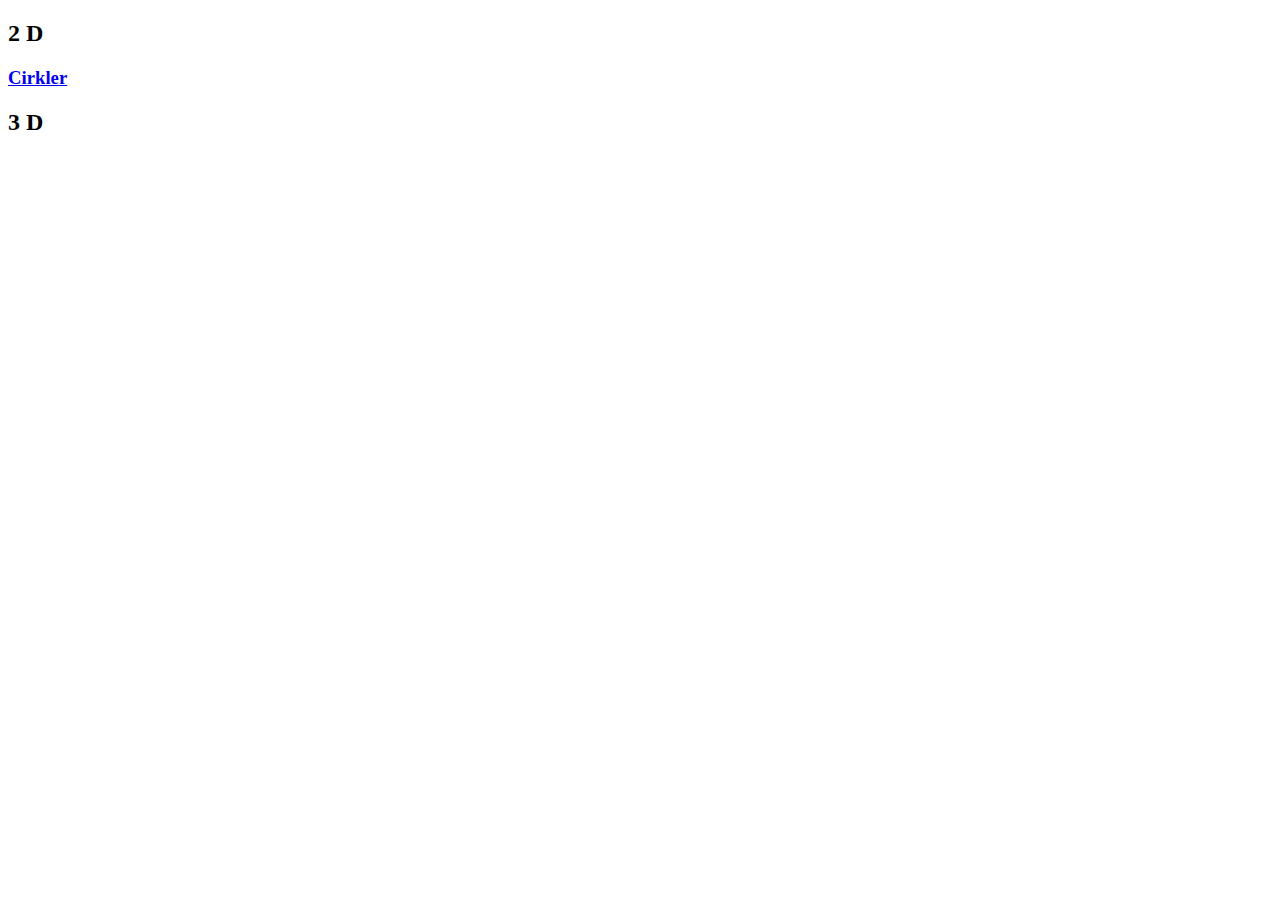
==== index.html @ 77bf70d3 "radius" ====
<!DOCTYPE html>
<html lang="en">
<head>
    <meta charset="UTF-8">
    <meta name="viewport" content="width=device-width, initial-scale=1.0">
    <meta http-equiv="X-UA-Compatible" content="Vinkelmåler,sin,cos,tan,">
    <link rel="stylesheet" href="style/style.css">
    <link rel=""href="">
    <title></title>
</head>
<body>
    <article> 
       <h2>2 D</h2>
       <h3><a href="2d_cirkler.html">Cirkler</a></h3>
    </article>
    <article>
        <h2>3 D</h2>
    </article>
</body>
</html>
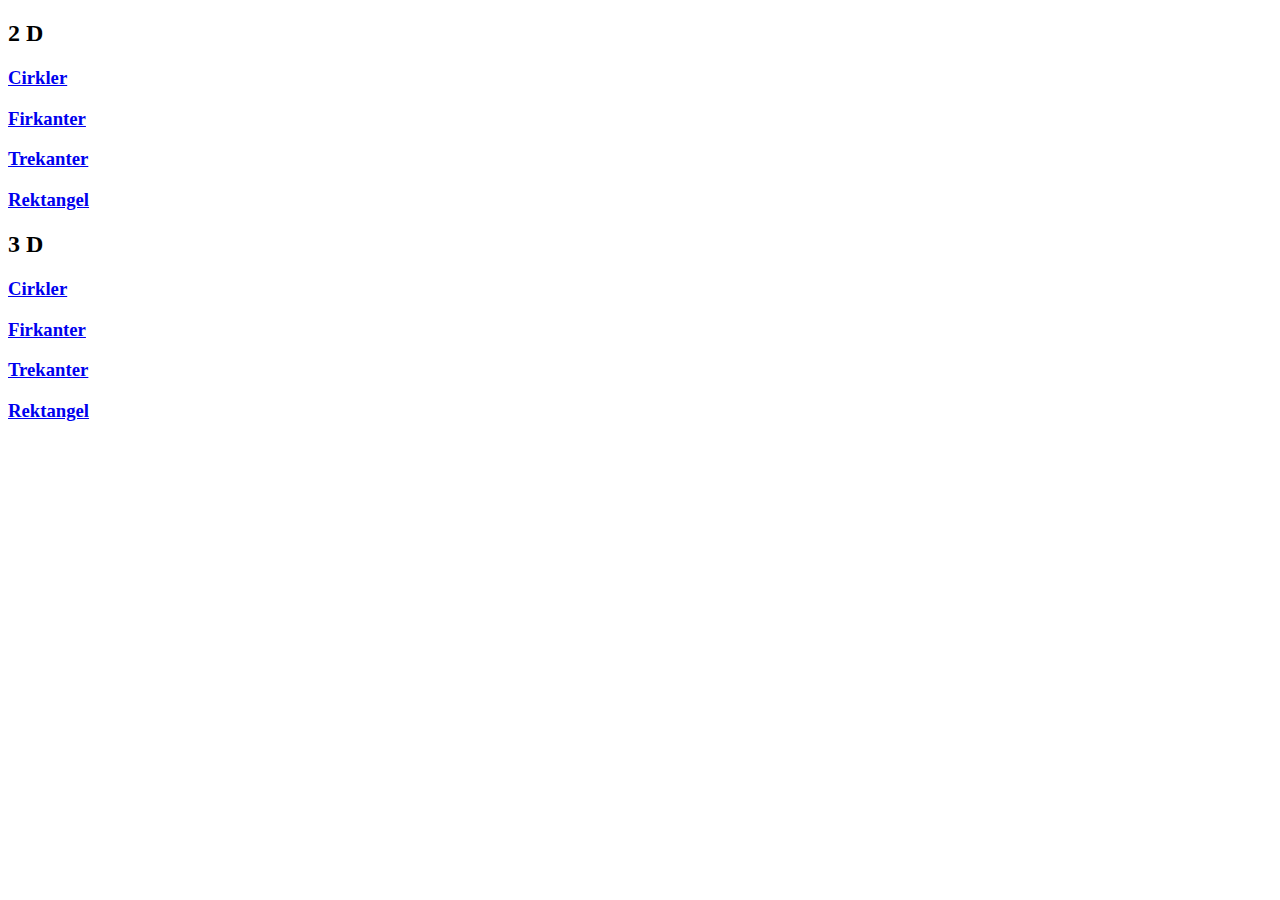
==== commit c56dee22: "forside opdatering" ====
--- a/index.html
+++ b/index.html
@@ -5,16 +5,39 @@
     <meta name="viewport" content="width=device-width, initial-scale=1.0">
     <meta http-equiv="X-UA-Compatible" content="Vinkelmåler,sin,cos,tan,">
     <link rel="stylesheet" href="style/style.css">
-    <link rel=""href="">
     <title></title>
 </head>
 <body>
-    <article> 
+    <section> 
        <h2>2 D</h2>
-       <h3><a href="2d_cirkler.html">Cirkler</a></h3>
-    </article>
-    <article>
+       <article>
+           <h3><a href="2d_cirkler.html">Cirkler</a></h3>
+        </article>
+       <article>
+           <h3><a href="2d_firkanter">Firkanter</a></h3>
+       </article>
+       <article>
+           <h3><a href="2d_trekanter">Trekanter</a></h3>
+        </article>
+       <article>
+           <h3><a href="2d_rektangel">Rektangel</a></h3>
+        </article>
+    </section>
+
+    <section>
         <h2>3 D</h2>
-    </article>
+        <article>
+            <h3><a href="3d_cirkler.html">Cirkler</a></h3>
+         </article>
+        <article>
+            <h3><a href="3d_firkanter">Firkanter</a></h3>
+        </article>
+        <article>
+            <h3><a href="3d_trekanter">Trekanter</a></h3>
+         </article>
+        <article>
+            <h3><a href="3d_rektangel">Rektangel</a></h3>
+         </article>
+    </section>
 </body>
 </html>
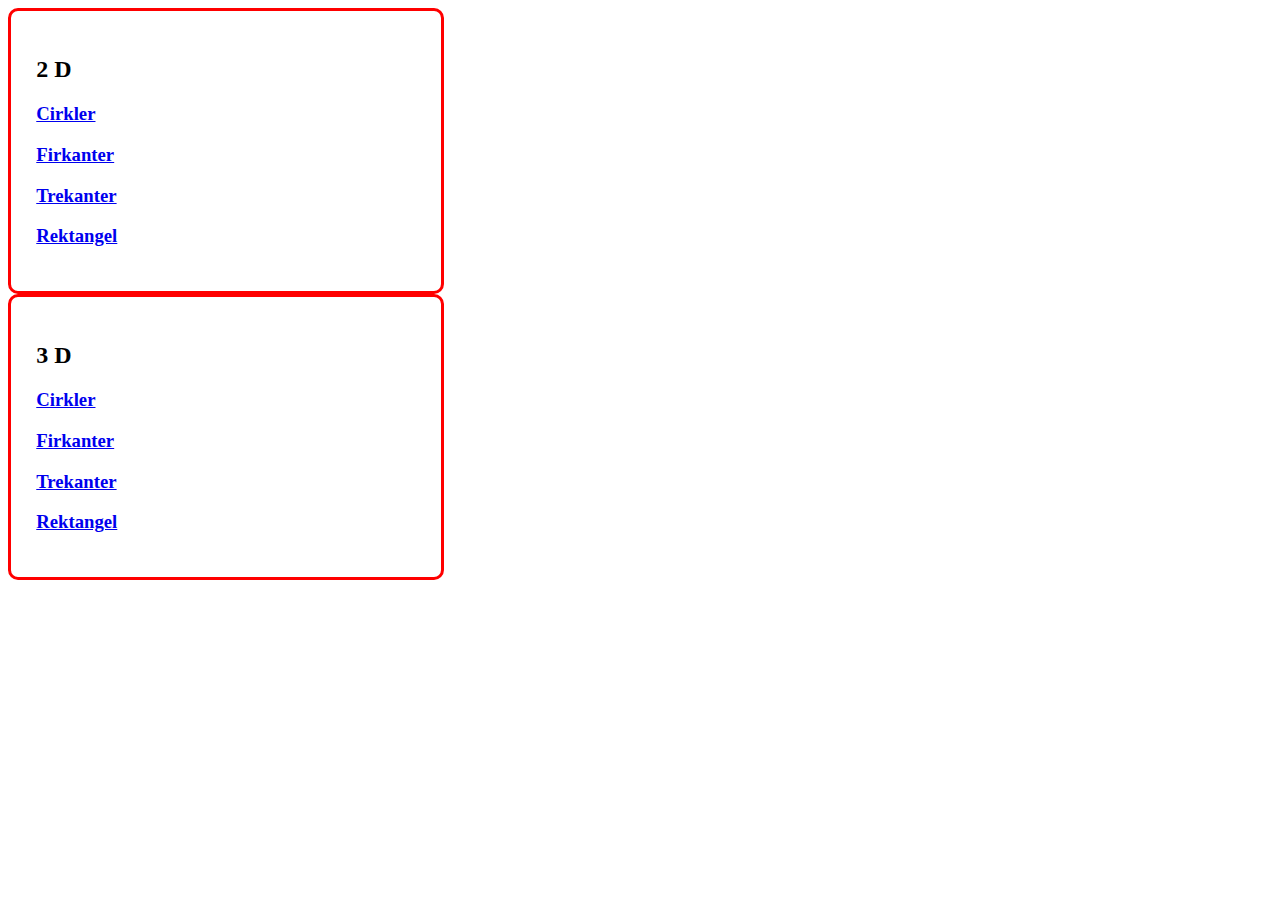
==== commit d6c3ff32: "Added class for menu boxes." ====
--- a/index.html
+++ b/index.html
@@ -8,7 +8,7 @@
     <title></title>
 </head>
 <body>
-    <section> 
+    <section class="dimension">
        <h2>2 D</h2>
        <article>
            <h3><a href="2d_cirkler.html">Cirkler</a></h3>
@@ -24,7 +24,7 @@
         </article>
     </section>
 
-    <section>
+    <section class="dimension">
         <h2>3 D</h2>
         <article>
             <h3><a href="3d_cirkler.html">Cirkler</a></h3>
--- a/style/style.css
+++ b/style/style.css
@@ -0,0 +1,7 @@
+section.dimension {
+    border-style: solid;
+    border-color: red;
+    border-radius: 10px;
+    width: 30%;
+    padding: 2%;
+}
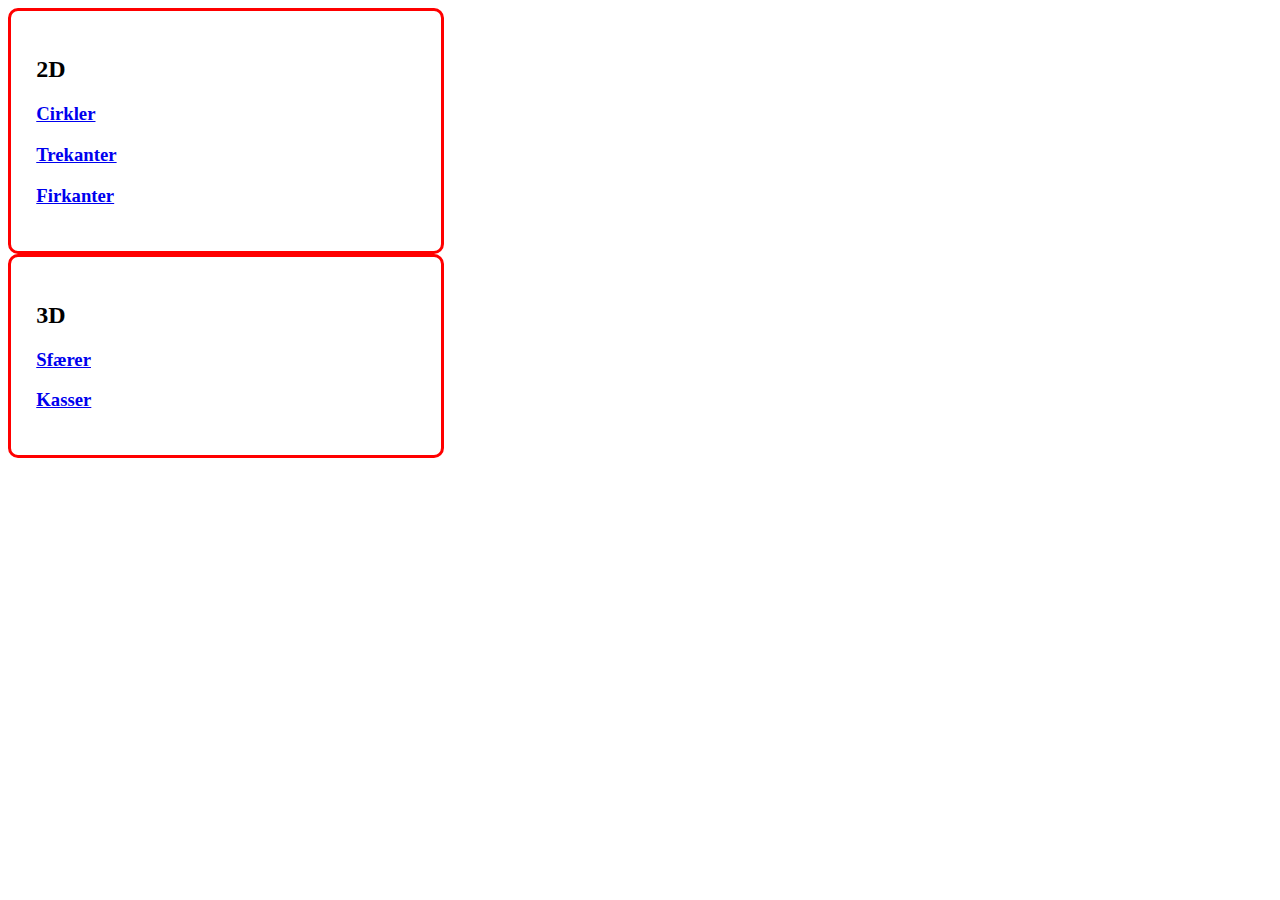
==== commit 8ad78d57: "Cleanup." ====
--- a/index.html
+++ b/index.html
@@ -9,35 +9,26 @@
 </head>
 <body>
     <section class="dimension">
-       <h2>2 D</h2>
+       <h2>2D</h2>
        <article>
-           <h3><a href="2d_cirkler.html">Cirkler</a></h3>
-        </article>
-       <article>
-           <h3><a href="2d_firkanter">Firkanter</a></h3>
+           <h3><a href="circle.html">Cirkler</a></h3>
        </article>
        <article>
-           <h3><a href="2d_trekanter">Trekanter</a></h3>
-        </article>
+         <h3><a href="triangle">Trekanter</a></h3>
+       </article>
        <article>
-           <h3><a href="2d_rektangel">Rektangel</a></h3>
-        </article>
+           <h3><a href="rectangle">Firkanter</a></h3>
+       </article>
     </section>
 
     <section class="dimension">
-        <h2>3 D</h2>
+        <h2>3D</h2>
         <article>
-            <h3><a href="3d_cirkler.html">Cirkler</a></h3>
+            <h3><a href="sphere">Sfærer</a></h3>
          </article>
         <article>
-            <h3><a href="3d_firkanter">Firkanter</a></h3>
+            <h3><a href="box">Kasser</a></h3>
         </article>
-        <article>
-            <h3><a href="3d_trekanter">Trekanter</a></h3>
-         </article>
-        <article>
-            <h3><a href="3d_rektangel">Rektangel</a></h3>
-         </article>
     </section>
 </body>
 </html>
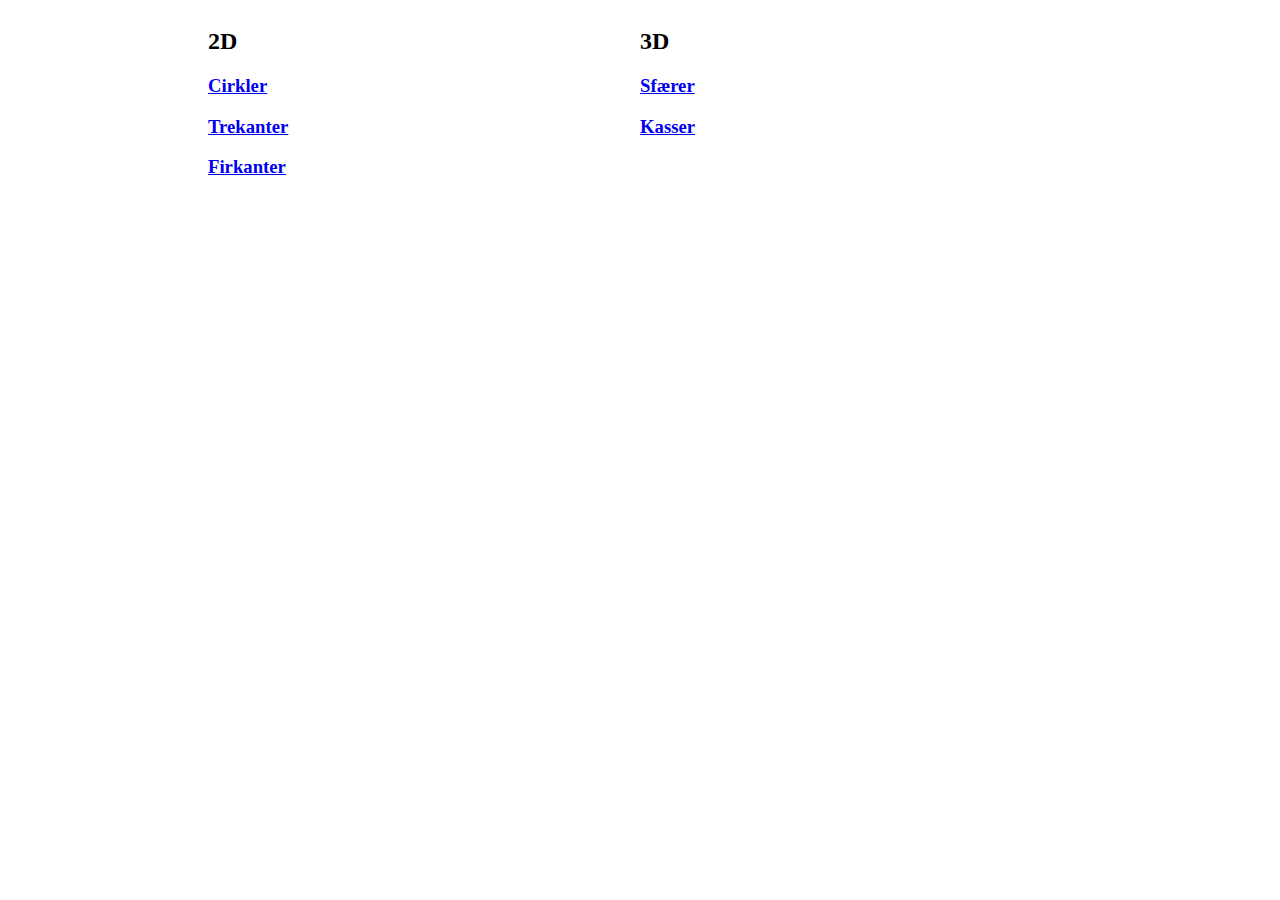
==== commit fb188381: "grid på forside" ====
--- a/index.html
+++ b/index.html
@@ -8,27 +8,29 @@
     <title></title>
 </head>
 <body>
-    <section class="dimension">
-       <h2>2D</h2>
-       <article>
-           <h3><a href="circle.html">Cirkler</a></h3>
-       </article>
-       <article>
-         <h3><a href="triangle">Trekanter</a></h3>
-       </article>
-       <article>
-           <h3><a href="rectangle">Firkanter</a></h3>
-       </article>
-    </section>
 
-    <section class="dimension">
-        <h2>3D</h2>
-        <article>
-            <h3><a href="sphere">Sfærer</a></h3>
-         </article>
-        <article>
-            <h3><a href="box">Kasser</a></h3>
-        </article>
-    </section>
+    <main class="forside_katagorier">
+        <section class="to_d"> 
+            <article>
+                <h2>2D</h2>
+                <h3><a href="circle.html">Cirkler</a></h3>
+            </article>
+            <article>
+                <h3><a href="triangle">Trekanter</a></h3>
+            </article>
+            <article>
+                <h3><a href="rectangle">Firkanter</a></h3>
+            </article>
+        </section> 
+        <section class="tre_d">
+            <article>
+                <h2>3D</h2>
+                <h3><a href="sphere">Sfærer</a></h3>
+            </article>
+            <article>
+                <h3><a href="box">Kasser</a></h3>
+            </article>
+        </section>
+    </main>
 </body>
 </html>
--- a/style/style.css
+++ b/style/style.css
@@ -1,7 +1,10 @@
-section.dimension {
-    border-style: solid;
-    border-color: red;
-    border-radius: 10px;
-    width: 30%;
-    padding: 2%;
+.forside_katagorier{
+    display: grid;
+    grid-template-columns: 200px 1fr 1fr 200px;
 }
+.to_d{
+    grid-column-start: 2;
+}
+.tre_d{
+    grid-column-start: 3;
+}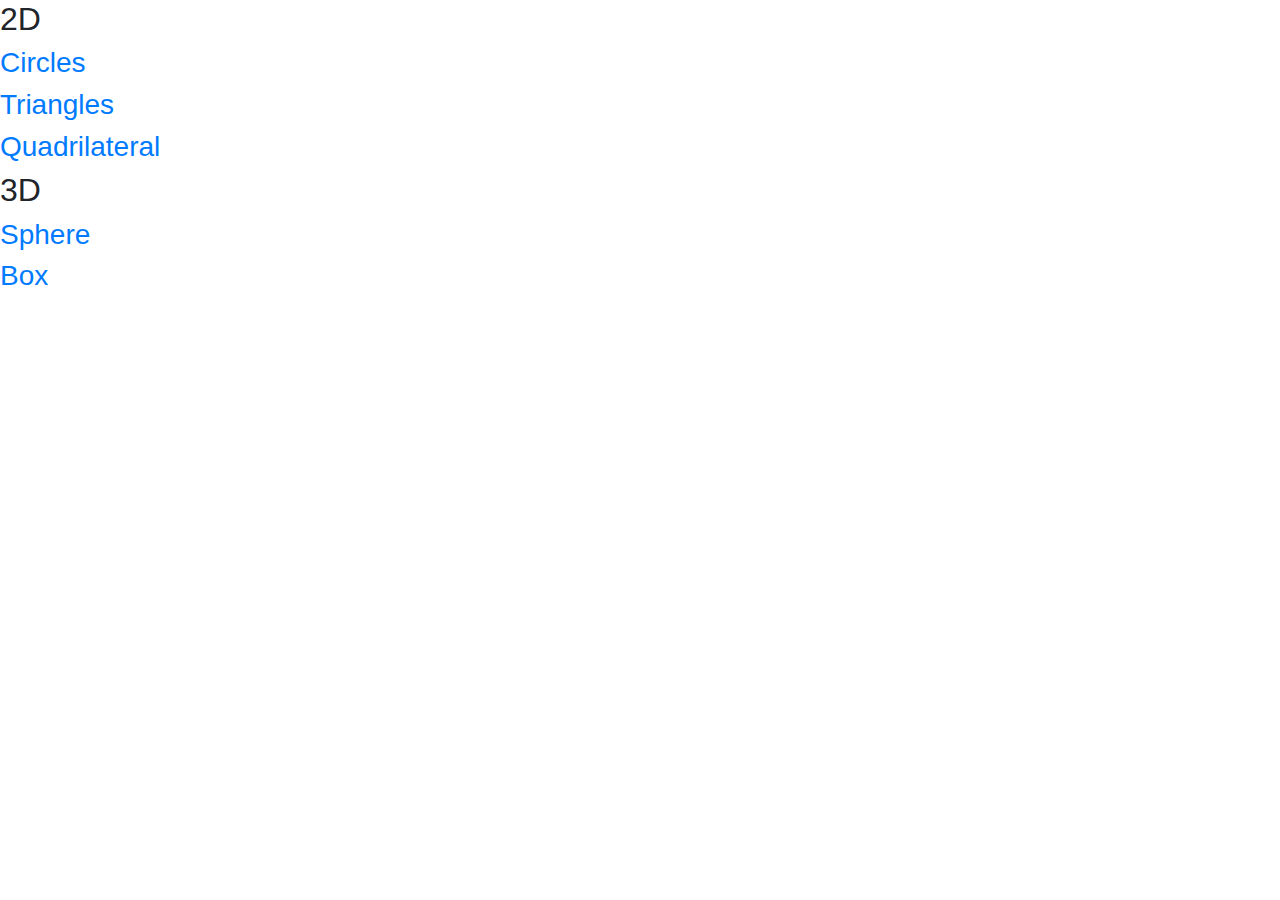
==== commit 217b8bd8: "Added Bootstrap CSS and converted to English." ====
--- a/index.html
+++ b/index.html
@@ -1,36 +1,38 @@
 <!DOCTYPE html>
 <html lang="en">
-<head>
-    <meta charset="UTF-8">
-    <meta name="viewport" content="width=device-width, initial-scale=1.0">
-    <meta http-equiv="X-UA-Compatible" content="Vinkelmåler,sin,cos,tan,">
-    <link rel="stylesheet" href="style/style.css">
-    <title></title>
-</head>
-<body>
+    <head>
+	<meta charset="UTF-8">
+	<meta name="viewport" content="width=device-width, initial-scale=1.0, shrink-to-fit=no"">
+	<meta http-equiv="X-UA-Compatible" content="Vinkelmåler,sin,cos,tan,">
 
-    <main class="forside_katagorier">
-        <section class="to_d"> 
-            <article>
-                <h2>2D</h2>
-                <h3><a href="circle.html">Cirkler</a></h3>
-            </article>
-            <article>
-                <h3><a href="triangle">Trekanter</a></h3>
-            </article>
-            <article>
-                <h3><a href="rectangle">Firkanter</a></h3>
-            </article>
-        </section> 
-        <section class="tre_d">
-            <article>
-                <h2>3D</h2>
-                <h3><a href="sphere">Sfærer</a></h3>
-            </article>
-            <article>
-                <h3><a href="box">Kasser</a></h3>
-            </article>
-        </section>
-    </main>
-</body>
+	<link rel="stylesheet" href="https://stackpath.bootstrapcdn.com/bootstrap/4.4.1/css/bootstrap.min.css" integrity="sha384-Vkoo8x4CGsO3+Hhxv8T/Q5PaXtkKtu6ug5TOeNV6gBiFeWPGFN9MuhOf23Q9Ifjh" crossorigin="anonymous">
+	<link rel="stylesheet" href="style/style.css">
+	<title></title>
+    </head>
+
+    <body>
+	<main class="frontpage_categories">
+            <section class="two_d">
+		<article>
+                    <h2>2D</h2>
+                    <h3><a href="circle.html">Circles</a></h3>
+		</article>
+		<article>
+                    <h3><a href="triangle">Triangles</a></h3>
+		</article>
+		<article>
+                    <h3><a href="rectangle">Quadrilateral</a></h3>
+		</article>
+            </section>
+            <section class="three_d">
+		<article>
+                    <h2>3D</h2>
+                    <h3><a href="sphere">Sphere</a></h3>
+		</article>
+		<article>
+                    <h3><a href="box">Box</a></h3>
+		</article>
+            </section>
+	</main>
+    </body>
 </html>
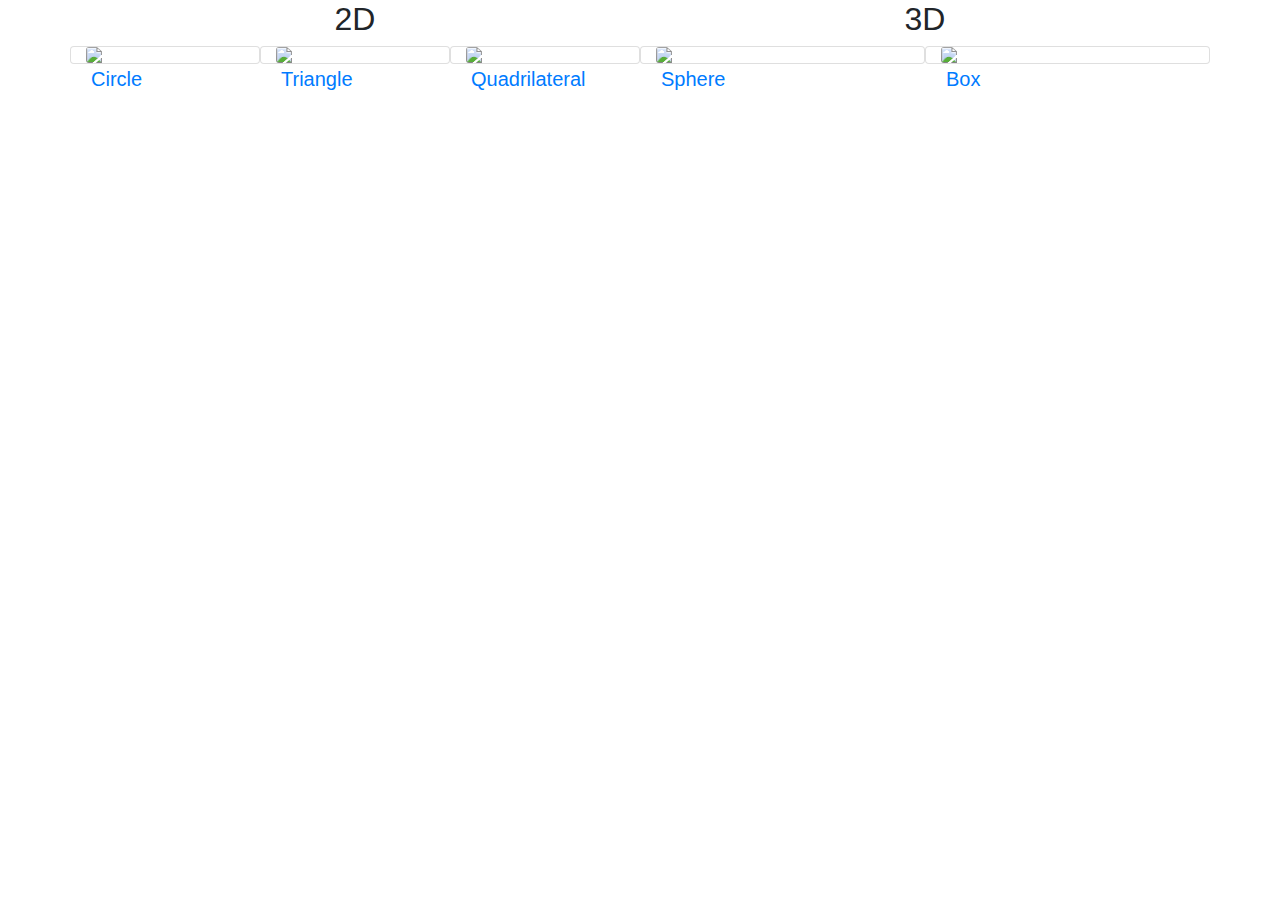
==== commit b3ec1f71: "Created responsive design with Bootstrap." ====
--- a/index.html
+++ b/index.html
@@ -11,28 +11,49 @@
     </head>
 
     <body>
-	<main class="frontpage_categories">
-            <section class="two_d">
-		<article>
-                    <h2>2D</h2>
-                    <h3><a href="circle.html">Circles</a></h3>
-		</article>
-		<article>
-                    <h3><a href="triangle">Triangles</a></h3>
-		</article>
-		<article>
-                    <h3><a href="rectangle">Quadrilateral</a></h3>
-		</article>
-            </section>
-            <section class="three_d">
-		<article>
-                    <h2>3D</h2>
-                    <h3><a href="sphere">Sphere</a></h3>
-		</article>
-		<article>
-                    <h3><a href="box">Box</a></h3>
-		</article>
-            </section>
+	<main class="container">
+	    <div class="row">
+		<section class="col-sm">
+		    <h2>2D</h2>
+		    <div class="row">
+			<a href="http://www.google.com" class="col-lg card">
+			    <img src="https://upload.wikimedia.org/wikipedia/commons/thumb/0/03/Circle-withsegments.svg/220px-Circle-withsegments.svg.png" class="card-img">
+			    <div class="card-img-overlay">
+				<h5 class="card-title">Circle</h5>
+			    </div>
+			</a>
+			<a href="http://www.google.com" class="col-lg card">
+			    <img src="https://upload.wikimedia.org/wikipedia/commons/thumb/a/a3/Morley_triangle.svg/1920px-Morley_triangle.svg.png" class="card-img">
+			    <div class="card-img-overlay">
+				<h5 class="card-title">Triangle</h5>
+			    </div>
+			</a>
+			<a href="http://www.google.com" class="col-lg card">
+			    <img src="https://upload.wikimedia.org/wikipedia/commons/thumb/9/9d/Varignon_theorem_convex.png/300px-Varignon_theorem_convex.png" class="card-img">
+			    <div class="card-img-overlay">
+				<h5 class="card-title">Quadrilateral</h5>
+			    </div>
+			</a>
+		    </div>
+		</section>
+		<section class="col-sm">
+		    <h2>3D</h2>
+		    <div class="row">
+			<a href="http://www.google.com" class="col-lg card">
+			    <img src="https://upload.wikimedia.org/wikipedia/commons/thumb/7/7e/Sphere_wireframe_10deg_6r.svg/220px-Sphere_wireframe_10deg_6r.svg.png" class="card-img">
+			    <div class="card-img-overlay">
+				<h5 class="card-title">Sphere</h5>
+			    </div>
+			</a>
+			<a href="http://www.google.com" class="col-lg card">
+			    <img src="http://www.clipartsuggest.com/images/84/3d-rectangle-clip-art-at-clker-com-vector-clip-art-online-royalty-gBkDAn-clipart.png" class="card-img">
+			    <div class="card-img-overlay">
+				<h5 class="card-title">Box</h5>
+			    </div>
+			</a>
+		    </div>
+		</section>
+	    </div>
 	</main>
     </body>
 </html>
--- a/style/style.css
+++ b/style/style.css
@@ -1,10 +1,3 @@
-.forside_katagorier{
-    display: grid;
-    grid-template-columns: 200px 1fr 1fr 200px;
+h2 {
+    text-align: center;
 }
-.to_d{
-    grid-column-start: 2;
-}
-.tre_d{
-    grid-column-start: 3;
-}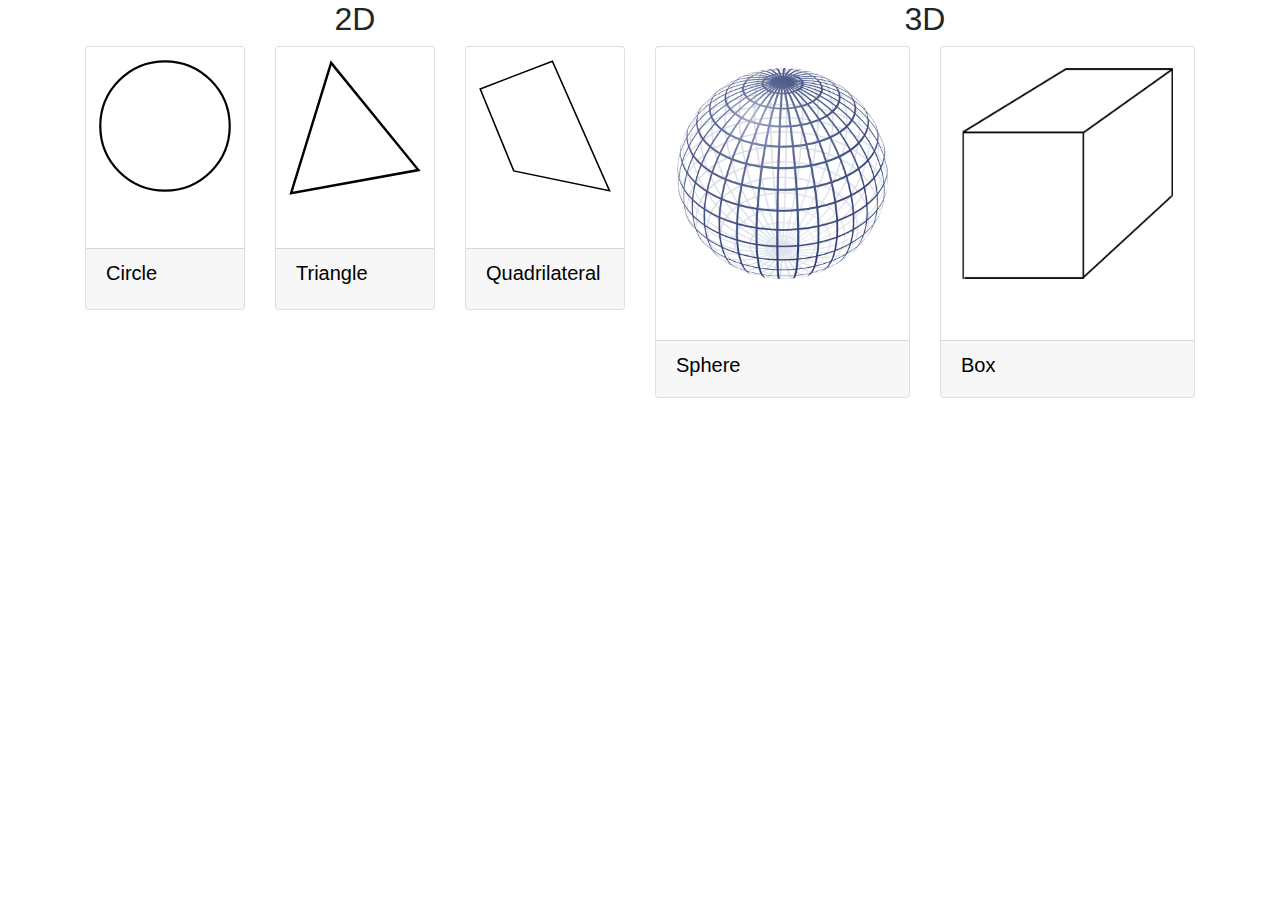
==== commit 35764f6e: "Using card decks." ====
--- a/index.html
+++ b/index.html
@@ -15,22 +15,25 @@
 	    <div class="row">
 		<section class="col-sm">
 		    <h2>2D</h2>
-		    <div class="row">
-			<a href="http://www.google.com" class="col-lg card">
-			    <img src="https://upload.wikimedia.org/wikipedia/commons/thumb/0/03/Circle-withsegments.svg/220px-Circle-withsegments.svg.png" class="card-img">
-			    <div class="card-img-overlay">
+		    <div class="card-deck">
+			<a href="http://www.google.com" class="card">
+			    <img src="images/circle.svg" class="card-img-top">
+			    <div class="card-body"></div>
+			    <div class="card-footer">
 				<h5 class="card-title">Circle</h5>
 			    </div>
 			</a>
-			<a href="http://www.google.com" class="col-lg card">
-			    <img src="https://upload.wikimedia.org/wikipedia/commons/thumb/a/a3/Morley_triangle.svg/1920px-Morley_triangle.svg.png" class="card-img">
-			    <div class="card-img-overlay">
+			<a href="http://www.google.com" class="card">
+			    <img src="images/triangle.svg" class="card-img-top">
+			    <div class="card-body"></div>
+			    <div class="card-footer">
 				<h5 class="card-title">Triangle</h5>
 			    </div>
 			</a>
-			<a href="http://www.google.com" class="col-lg card">
-			    <img src="https://upload.wikimedia.org/wikipedia/commons/thumb/9/9d/Varignon_theorem_convex.png/300px-Varignon_theorem_convex.png" class="card-img">
-			    <div class="card-img-overlay">
+			<a href="http://www.google.com" class="card">
+			    <img src="images/quadrilateral.svg" class="card-img-top">
+			    <div class="card-body"></div>
+			    <div class="card-footer">
 				<h5 class="card-title">Quadrilateral</h5>
 			    </div>
 			</a>
@@ -38,17 +41,19 @@
 		</section>
 		<section class="col-sm">
 		    <h2>3D</h2>
-		    <div class="row">
-			<a href="http://www.google.com" class="col-lg card">
-			    <img src="https://upload.wikimedia.org/wikipedia/commons/thumb/7/7e/Sphere_wireframe_10deg_6r.svg/220px-Sphere_wireframe_10deg_6r.svg.png" class="card-img">
-			    <div class="card-img-overlay">
-				<h5 class="card-title">Sphere</h5>
+		    <div class="card-deck">
+			<a href="http://www.google.com" class="card">
+			    <img src="images/sphere.svg" class="card-img-top">
+			    <div class="card-body"></div>
+			    <div class="card-footer">
+				<h5>Sphere</h5>
 			    </div>
 			</a>
-			<a href="http://www.google.com" class="col-lg card">
-			    <img src="http://www.clipartsuggest.com/images/84/3d-rectangle-clip-art-at-clker-com-vector-clip-art-online-royalty-gBkDAn-clipart.png" class="card-img">
-			    <div class="card-img-overlay">
-				<h5 class="card-title">Box</h5>
+			<a href="http://www.google.com" class="card">
+			    <img src="images/box.svg" class="card-img-top">
+			    <div class="card-body"></div>
+			    <div class="card-footer">
+				<h5>Box</h5>
 			    </div>
 			</a>
 		    </div>
--- a/style/style.css
+++ b/style/style.css
@@ -1,3 +1,7 @@
 h2 {
     text-align: center;
 }
+
+a h5 {
+    color: black;
+}
